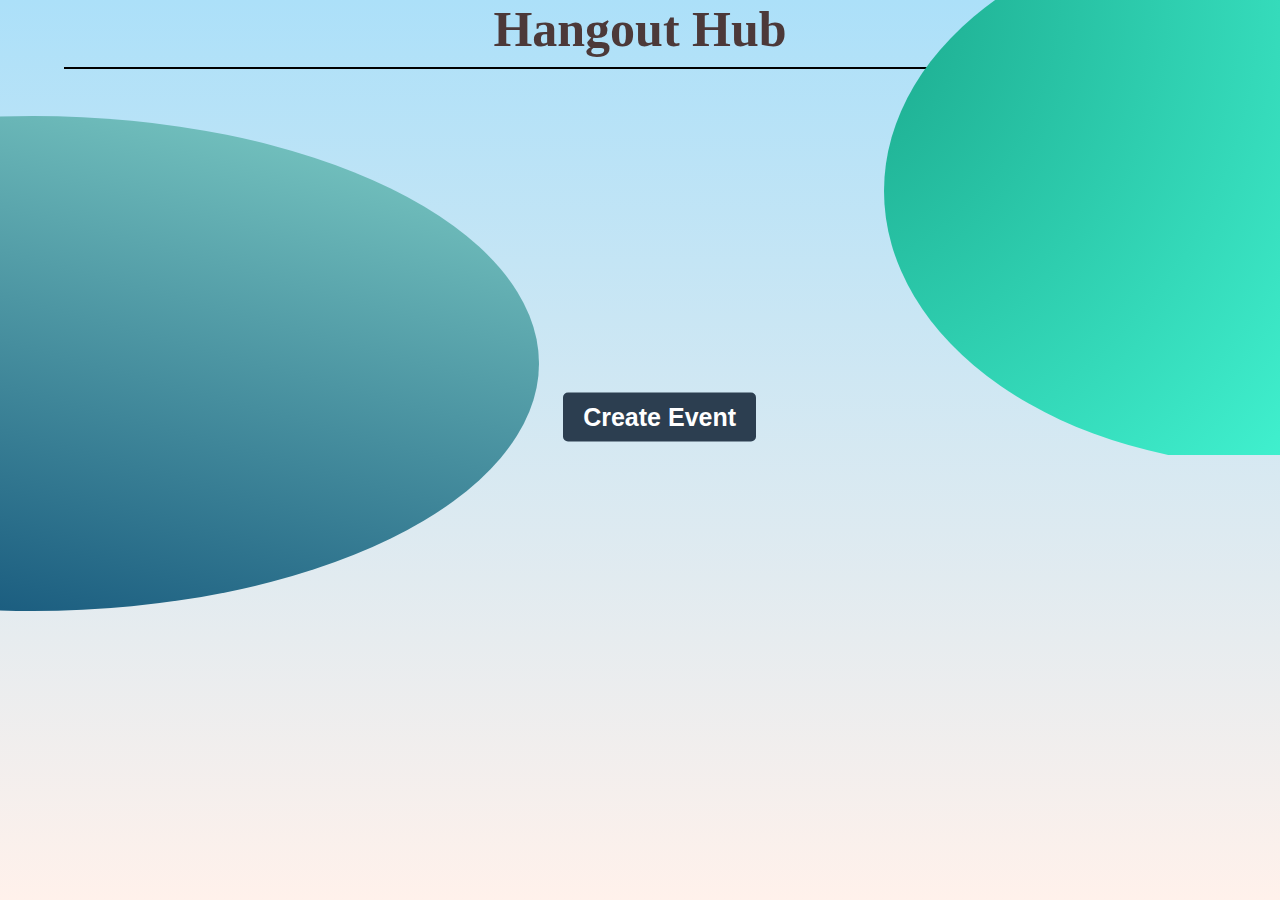
==== index.html @ 0f09fcb5 "Initial commit: Added initial HTML structure  and CSS styles for octagonal shapes." ====
<!DOCTYPE html>
<html lang="en">
<head>
    <meta charset="UTF-8">
    <meta name="viewport" content="width=device-width, initial-scale=1.0">
    <title>Hangout Hub</title>
    <link rel="stylesheet" href="css/style.css">
</head>
<body>
    <header>
        <h1>
            <div>
                Hangout Hub
            </div>
            
        </h1>
    </header>
    <main>
        <h2 class="button-event">
            Create Event
        </h2>
        <div class="octaOne floating"></div>
        <div class="octaTwo floating"></div>
    </main>
    <!--Footer-->
</body>
</html>
---- css/style.css ----
body {
    font-family: sans-serif;
    background: linear-gradient(to top, #fff1eb 0%, #ace0f9 100%);
    min-height: 100vh;
    margin: 0; /* Remove default margin */
    padding: 0; /* Remove default padding */
}

h1 {
    color: rgb(76, 57, 57);
    font-family: "Papyrus", fantasy;
    margin: 0;
    padding: 0; 
    text-align: center; 
    font-size: 50px;
}

h1:after {
    display: inline-block;
    content: "";
    height: 2px;
    background: black;
    min-width: 90%;
    margin-bottom: 35px;
  }

p {
    font-size: 16px;
}
.upperBox {
    width: 100%; /* Ensure element fits within viewport */
    max-width: 100%; /* Ensure element does not exceed viewport */
    overflow: hidden; 
    height: 500px;
}

.button-event{
    display: inline-block;
    padding: 10px 20px;
    background-color: #2c3e50;
    color: #fff;
    text-decoration: none;
    border: none;
    border-radius: 5px;
    cursor: pointer;
    transition: background-color 0.3s ease;
    font-size: 25px;
    font-weight: bold;

    /* Center horizontally */
    position: fixed;
    left: 44%;
    transform: translateX(-50%);
    
    /* Center vertically */
    top: 44%;
    transform: translateY(-50%);
}

.button-event:hover {
    background-color: #8eb1df;
}
/* -----------------------------------------float----------------------------------------------------*/
.floating {  
    animation-name: floating;
    animation-duration: 3s;
    animation-iteration-count: infinite;
    animation-timing-function: ease-in-out;
    
}
 
@keyframes floating {
    0% { transform: translate(0,  0px); }
    50%  { transform: translate(0, 15px); }
    100%   { transform: translate(0, -0px); }    
}
/* -----------------------------------------Octa Shape----------------------------------------------------*/
.octaOne {
    width: 550px;
    
    aspect-ratio: 1;
    clip-path: ellipse(92% 45% at 6% 45%);
    background: linear-gradient(15deg, #13547a 0%, #80d0c7 100%);
}
    
.octaOne::after {
    content: " ";
    position: absolute;
    top: 0;
    left: 0;
    width: 100%;
    height: 100%;
    background-image: url(../assets/octaOne.jpg); 
    background-size: cover;
    background-position: center;
    opacity: 0;
    transition: opacity 0.8s ease; 
}

.octaOne:hover::after {
    opacity: 1;
}

.octaTwo {
    width: 550px; 
    aspect-ratio: 1; 
    
    clip-path: ellipse(72% 50% at 100% 52%);
    background: radial-gradient(circle at 7.1% 15.6%, rgb(22, 160, 133) 0%, rgb(64, 240, 206) 100.3%); 
    position: absolute;
    top: 20%; 
    right: 0; 
    transform: translate(0, -50%); 
}

.octaTwo::after {
    content: ""; 
    position:fixed;
    top: 0;
    left: 0;
    width: 100%;
    height: 100%;
    background-image: url(../assets/octaTwo.jpg); 
    background-size: cover; 
    background-position: center; 
    opacity: 0;
    transition: opacity 0.8s ease; 
}

.octaTwo:hover::after {
    opacity: 1; 
}
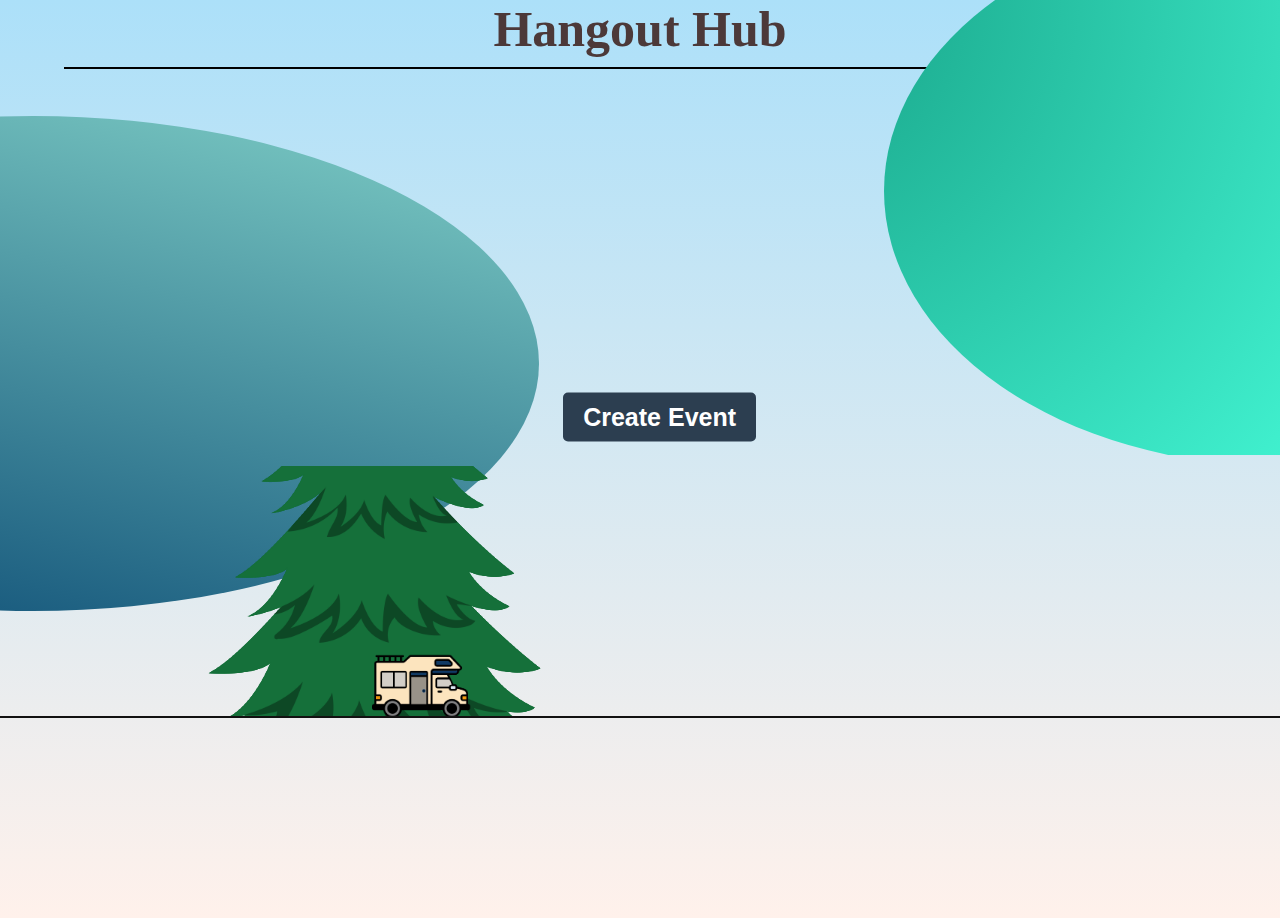
==== commit 755769dc: "Main goal was animations: add to the main site - need to add a bit more to car animations - Move on " ====
--- a/index.html
+++ b/index.html
@@ -5,6 +5,7 @@
     <meta name="viewport" content="width=device-width, initial-scale=1.0">
     <title>Hangout Hub</title>
     <link rel="stylesheet" href="css/style.css">
+    <link rel="stylesheet" href="css/animations.css">
 </head>
 <body>
     <header>
@@ -21,6 +22,17 @@
         </h2>
         <div class="octaOne floating"></div>
         <div class="octaTwo floating"></div>
+        <div class="bird bird1"></div>
+        <div class="bird bird2"></div>
+        <div class="bird bird3"></div>
+        <div class="rvloop">
+            <div class ="rv"></div>
+            <div class="tree tree1"></div>
+            <div class="tree tree2"></div>
+            <div class="tree tree3"></div>
+            <div class="tree tree4"></div>
+
+        </div>
     </main>
     <!--Footer-->
 </body>
--- a/css/style.css
+++ b/css/style.css
@@ -1,132 +1,124 @@
 body {
-    font-family: sans-serif;
-    background: linear-gradient(to top, #fff1eb 0%, #ace0f9 100%);
-    min-height: 100vh;
-    margin: 0; /* Remove default margin */
-    padding: 0; /* Remove default padding */
+  font-family: sans-serif;
+  background: linear-gradient(to top, #fff1eb 0%, #ace0f9 100%);
+  min-height: 100vh;
+  margin: 0; /* Remove default margin */
+  padding: 0; /* Remove default padding */
+  overflow: hidden;
 }
 
 h1 {
-    color: rgb(76, 57, 57);
-    font-family: "Papyrus", fantasy;
-    margin: 0;
-    padding: 0; 
-    text-align: center; 
-    font-size: 50px;
+  color: rgb(76, 57, 57);
+  font-family: "Papyrus", fantasy;
+  margin: 0;
+  padding: 0;
+  text-align: center;
+  font-size: 50px;
 }
 
 h1:after {
-    display: inline-block;
-    content: "";
-    height: 2px;
-    background: black;
-    min-width: 90%;
-    margin-bottom: 35px;
-  }
+  display: inline-block;
+  content: "";
+  height: 2px;
+  background: black;
+  min-width: 90%;
+  margin-bottom: 35px;
+}
 
 p {
-    font-size: 16px;
+  font-size: 16px;
 }
 .upperBox {
-    width: 100%; /* Ensure element fits within viewport */
-    max-width: 100%; /* Ensure element does not exceed viewport */
-    overflow: hidden; 
-    height: 500px;
+  width: 100%; /* Ensure element fits within viewport */
+  max-width: 100%; /* Ensure element does not exceed viewport */
+  overflow: hidden;
+  height: 500px;
 }
 
-.button-event{
-    display: inline-block;
-    padding: 10px 20px;
-    background-color: #2c3e50;
-    color: #fff;
-    text-decoration: none;
-    border: none;
-    border-radius: 5px;
-    cursor: pointer;
-    transition: background-color 0.3s ease;
-    font-size: 25px;
-    font-weight: bold;
+.button-event {
+  display: inline-block;
+  padding: 10px 20px;
+  background-color: #2c3e50;
+  color: #fff;
+  text-decoration: none;
+  border: none;
+  border-radius: 5px;
+  cursor: pointer;
+  transition: background-color 0.3s ease;
+  font-size: 25px;
+  font-weight: bold;
 
-    /* Center horizontally */
-    position: fixed;
-    left: 44%;
-    transform: translateX(-50%);
-    
-    /* Center vertically */
-    top: 44%;
-    transform: translateY(-50%);
+  /* Center horizontally */
+  position: fixed;
+  left: 44%;
+  transform: translateX(-50%);
+
+  /* Center vertically */
+  top: 44%;
+  transform: translateY(-50%);
 }
 
 .button-event:hover {
-    background-color: #8eb1df;
+  background-color: #8eb1df;
 }
-/* -----------------------------------------float----------------------------------------------------*/
-.floating {  
-    animation-name: floating;
-    animation-duration: 3s;
-    animation-iteration-count: infinite;
-    animation-timing-function: ease-in-out;
-    
-}
- 
-@keyframes floating {
-    0% { transform: translate(0,  0px); }
-    50%  { transform: translate(0, 15px); }
-    100%   { transform: translate(0, -0px); }    
-}
+
 /* -----------------------------------------Octa Shape----------------------------------------------------*/
 .octaOne {
-    width: 550px;
-    
-    aspect-ratio: 1;
-    clip-path: ellipse(92% 45% at 6% 45%);
-    background: linear-gradient(15deg, #13547a 0%, #80d0c7 100%);
+  width: 550px;
+
+  aspect-ratio: 1;
+  clip-path: ellipse(92% 45% at 6% 45%);
+  background: linear-gradient(15deg, #13547a 0%, #80d0c7 100%);
 }
-    
+
 .octaOne::after {
-    content: " ";
-    position: absolute;
-    top: 0;
-    left: 0;
-    width: 100%;
-    height: 100%;
-    background-image: url(../assets/octaOne.jpg); 
-    background-size: cover;
-    background-position: center;
-    opacity: 0;
-    transition: opacity 0.8s ease; 
+  content: " ";
+  position: absolute;
+  top: 0;
+  left: 0;
+  width: 100%;
+  height: 100%;
+  background-image: url(../assets/octaOne.jpg);
+  background-size: cover;
+  background-position: center;
+  opacity: 0;
+  transition: opacity 0.8s ease;
 }
 
 .octaOne:hover::after {
-    opacity: 1;
+  opacity: 1;
 }
 
 .octaTwo {
-    width: 550px; 
-    aspect-ratio: 1; 
-    
-    clip-path: ellipse(72% 50% at 100% 52%);
-    background: radial-gradient(circle at 7.1% 15.6%, rgb(22, 160, 133) 0%, rgb(64, 240, 206) 100.3%); 
-    position: absolute;
-    top: 20%; 
-    right: 0; 
-    transform: translate(0, -50%); 
+  width: 550px;
+  aspect-ratio: 1;
+
+  clip-path: ellipse(72% 50% at 100% 52%);
+  background: radial-gradient(
+    circle at 7.1% 15.6%,
+    rgb(22, 160, 133) 0%,
+    rgb(64, 240, 206) 100.3%
+  );
+  position: absolute;
+  top: 20%;
+  right: 0;
+  transform: translate(0, -50%);
 }
 
 .octaTwo::after {
-    content: ""; 
-    position:fixed;
-    top: 0;
-    left: 0;
-    width: 100%;
-    height: 100%;
-    background-image: url(../assets/octaTwo.jpg); 
-    background-size: cover; 
-    background-position: center; 
-    opacity: 0;
-    transition: opacity 0.8s ease; 
+  content: "";
+  position: fixed;
+  top: 0;
+  left: 0;
+  width: 100%;
+  height: 100%;
+  background-image: url(../assets/octaTwo.jpg);
+  background-size: cover;
+  background-position: center;
+  opacity: 0;
+  transition: opacity 0.8s ease;
 }
 
 .octaTwo:hover::after {
-    opacity: 1; 
+  opacity: 1;
 }
--- a/css/animations.css
+++ b/css/animations.css
@@ -0,0 +1,203 @@
+/* -----------------------------------------float----------------------------------------------------*/
+.floating {
+    animation-name: floating;
+    animation-duration: 3s;
+    animation-iteration-count: infinite;
+    animation-timing-function: ease-in-out;
+  }
+  
+  @keyframes floating {
+    0% {
+      transform: translate(0, 0px);
+    }
+    50% {
+      transform: translate(0, 15px);
+    }
+    100% {
+      transform: translate(0, -0px);
+    }
+  }
+  /* -----------------------------------------Birds----------------------------------------------------*/
+.bird{
+    background:url("../assets/bird.png");
+    width: 130px;
+    height: 175px;
+    position: absolute;
+}
+
+.bird1{
+    top: 25%;
+    left: -10%;
+    animation: birdFly 1s steps(10) infinite, birdMove 16s linear infinite;
+}
+
+.bird2{
+    top: 5%;
+    left: -10%;
+    animation: birdFly 1s steps(10) infinite, birdMove2 15s linear infinite;
+    animation-delay: 3s;
+}
+
+.bird3{
+    top: 15%;
+    left: -10%;
+    animation: birdFly 1s steps(10) infinite, birdMove2 14s linear infinite;
+    animation-delay: 5s;
+}
+
+/* --bird animation-- */
+@keyframes birdFly{
+    0%{
+        background-position-x: 0px;
+    }
+    100%{
+        background-position-x: 1305px;
+    }
+}
+
+
+/* --bird movement left to right-- */
+@keyframes birdMove{
+    0% {
+		transform: scale(0.2) translateX(-10vw);
+	}
+	
+	10% {
+		transform: translateY(2vh) translateX(10vw) scale(0.4);
+	}
+	
+	20% {
+		transform: translateY(0vh) translateX(30vw) scale(0.5);
+	}
+	
+	30% {
+		transform: translateY(4vh) translateX(50vw) scale(0.6);
+	}
+	
+	40% {
+		transform: translateY(2vh) translateX(70vw) scale(0.6);
+	}
+	
+	50% {
+		transform: translateY(0vh) translateX(90vw) scale(0.6);
+	}
+	
+	60% {
+		transform: translateY(0vh) translateX(110vw) scale(0.6);
+	}
+	
+	100% {
+		transform: translateY(0vh) translateX(110vw) scale(0.6);
+	}
+	
+}
+@keyframes birdMove2 {
+    0% {
+        transform: scale(0.3) translateX(-10vw);
+    }
+    
+    10% {
+        transform: translateY(-3vh) translateX(8vw) scale(0.4);
+    }
+    
+    20% {
+        transform: translateY(2vh) translateX(20vw) scale(0.45);
+    }
+    
+    30% {
+        transform: translateY(-2vh) translateX(35vw) scale(0.5);
+    }
+    
+    40% {
+        transform: translateY(3vh) translateX(50vw) scale(0.55);
+    }
+    
+    50% {
+        transform: translateY(-1vh) translateX(65vw) scale(0.6);
+    }
+    
+    60% {
+        transform: translateY(2vh) translateX(80vw) scale(0.65);
+    }
+    
+    70% {
+        transform: translateY(-2vh) translateX(95vw) scale(0.7);
+    }
+    
+    80% {
+        transform: translateY(1vh) translateX(110vw) scale(0.75);
+    }
+    
+    90% {
+        transform: translateY(-1vh) translateX(125vw) scale(0.8);
+    }
+    
+    100% {
+        transform: translateY(0vh) translateX(140vw) scale(0.85);
+    }
+}
+  /* -----------------------------------------RV----------------------------------------------------*/
+  .rvloop {
+    margin: 0 auto;
+    position: relative;
+    display: block;
+    width: 100%;
+    height: 250px;
+    overflow: hidden;
+    border-bottom: 2.5px solid #121111;
+    top: -200px;
+}
+
+.rv{
+    background: url(../assets/rv.png) no-repeat;
+    background-size: cover; 
+    width: 500px;
+    height: 440px;
+    position: absolute;
+    z-index: 2; 
+    top: 84%; 
+    left: 33%; 
+    transform: translate(-50%, -50%) scale(0.2); 
+}
+
+.tree {
+    background: url(../assets/treeOne.png) no-repeat;
+    background-size: contain;
+    width: 100%;
+    height: 300%;
+    position: absolute;
+    top: -70%;
+    
+}
+
+.tree1{
+    animation: tree 7s linear infinite;
+    z-index: 1;
+}
+
+.tree2{
+    animation: tree 9s linear infinite;
+    z-index: 1;
+}
+
+.tree3{
+    animation: tree 6s linear infinite;
+    z-index: 1;
+}
+
+.tree4{
+    animation: tree 10s linear infinite;
+    z-index: 1;
+}
+
+@keyframes tree {
+    0% {
+        transform: translateX(100%) scale(0.15); /* Start outside the left edge */
+    }
+    100% {
+        transform: translateX(-100%) scale(0.15); /* Move outside the right edge */
+    }
+}
+
+
+
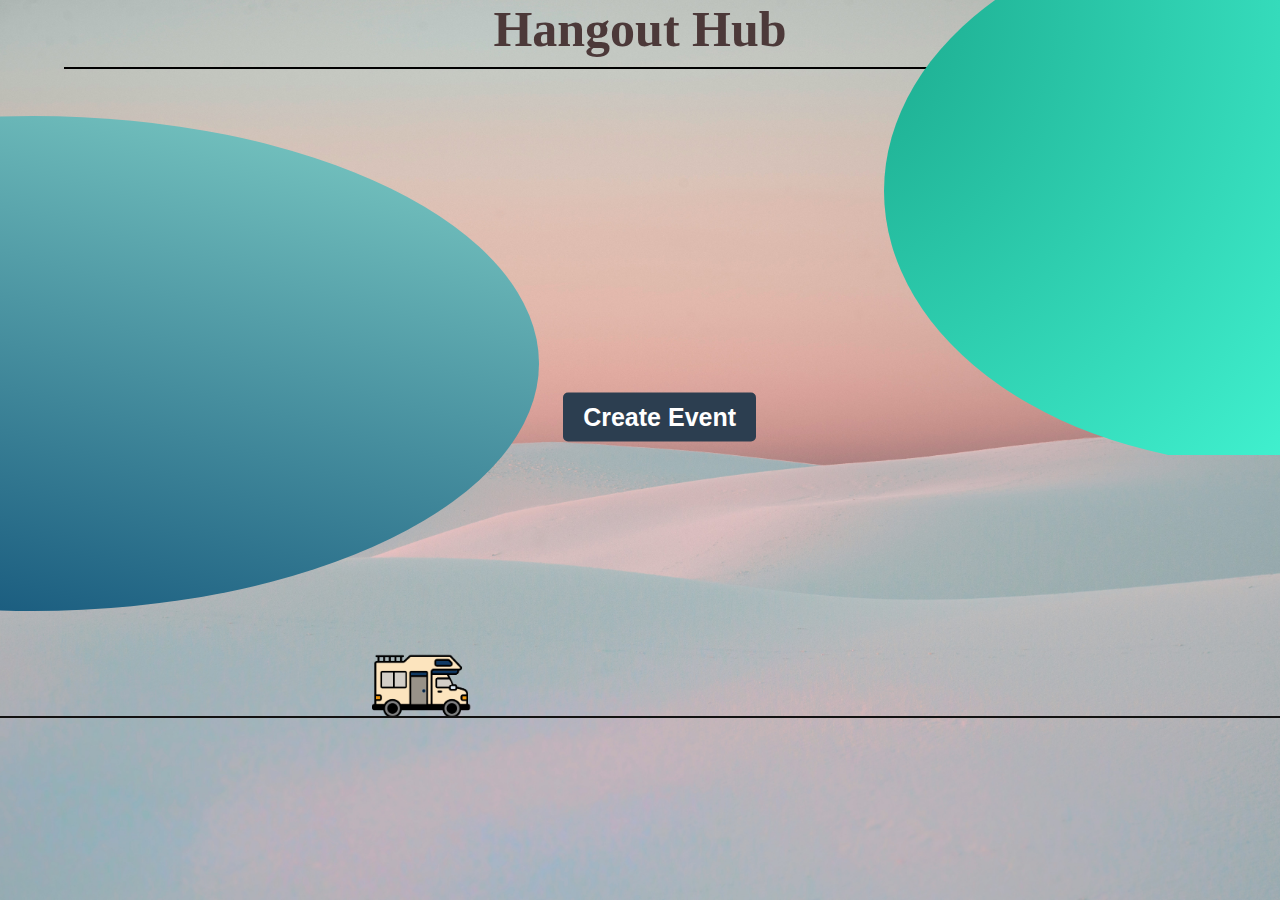
==== commit 7cb9d1e3: "changed bg" ====
--- a/index.html
+++ b/index.html
@@ -30,8 +30,8 @@
             <div class="tree tree1"></div>
             <div class="tree tree2"></div>
             <div class="tree tree3"></div>
-            <div class="tree tree4"></div>
-
+            <div class="doubletree tree4"></div>
+            <div class="doubletree tree"></div>
         </div>
     </main>
     <!--Footer-->
--- a/css/style.css
+++ b/css/style.css
@@ -1,12 +1,17 @@
+html, body {
+  height: 100%;
+  margin: 0; /* Remove default margin */
+  padding: 0; /* Remove default padding */
+  overflow: hidden; /* Prevent scrolling */
+}
+
 body {
   font-family: sans-serif;
-  background: linear-gradient(to top, #fff1eb 0%, #ace0f9 100%);
-  min-height: 100vh;
-  margin: 0; /* Remove default margin */
-  padding: 0; /* Remove default padding */
-  overflow: hidden;
+  background-image: url(../assets/bg.jpg);
+  background-size: cover; /* Ensure the image covers the entire body */
+  background-position: center; /* Center the background image */
+  background-repeat: no-repeat; /* Prevent the background image from repeating */
 }
-
 h1 {
   color: rgb(76, 57, 57);
   font-family: "Papyrus", fantasy;
--- a/css/animations.css
+++ b/css/animations.css
@@ -1,7 +1,7 @@
 /* -----------------------------------------float----------------------------------------------------*/
 .floating {
     animation-name: floating;
-    animation-duration: 3s;
+    animation-duration: 3.5s;
     animation-iteration-count: infinite;
     animation-timing-function: ease-in-out;
   }
@@ -167,37 +167,58 @@
     height: 300%;
     position: absolute;
     top: -70%;
+    opacity: 0;
+}
+.doubletree {
+    background: url(../assets/treeTwo.png) no-repeat;
+    background-size: contain;
+    width: 100%;
+    height: 300%;
+    position: absolute;
+    top: -70%;
+    opacity: 0;
     
 }
 
 .tree1{
-    animation: tree 7s linear infinite;
+    animation: tree 8s linear infinite;
     z-index: 1;
 }
 
 .tree2{
-    animation: tree 9s linear infinite;
-    z-index: 1;
+    animation: tree 8s linear infinite;
+    z-index: 1;
+    animation-delay: 1.3s;
 }
 
 .tree3{
-    animation: tree 6s linear infinite;
-    z-index: 1;
+    animation: tree 8s linear infinite;
+    z-index: 1;
+    animation-delay: 3s;
 }
 
 .tree4{
-    animation: tree 10s linear infinite;
-    z-index: 1;
+    animation: tree 8s linear infinite;
+    z-index: 1;
+    animation-delay: 2s;
+}
+
+.tree5{
+    animation: tree 8s linear infinite;
+    z-index: 1;
+    animation-delay: 4.6s;
 }
 
 @keyframes tree {
     0% {
-        transform: translateX(100%) scale(0.15); /* Start outside the left edge */
+        transform: translateX(100%) scale(0.15);
+        opacity: 100; 
     }
     100% {
-        transform: translateX(-100%) scale(0.15); /* Move outside the right edge */
-    }
-}
-
-
-
+        transform: translateX(-100%) scale(0.15);
+        opacity: 100; 
+    }
+}
+
+
+
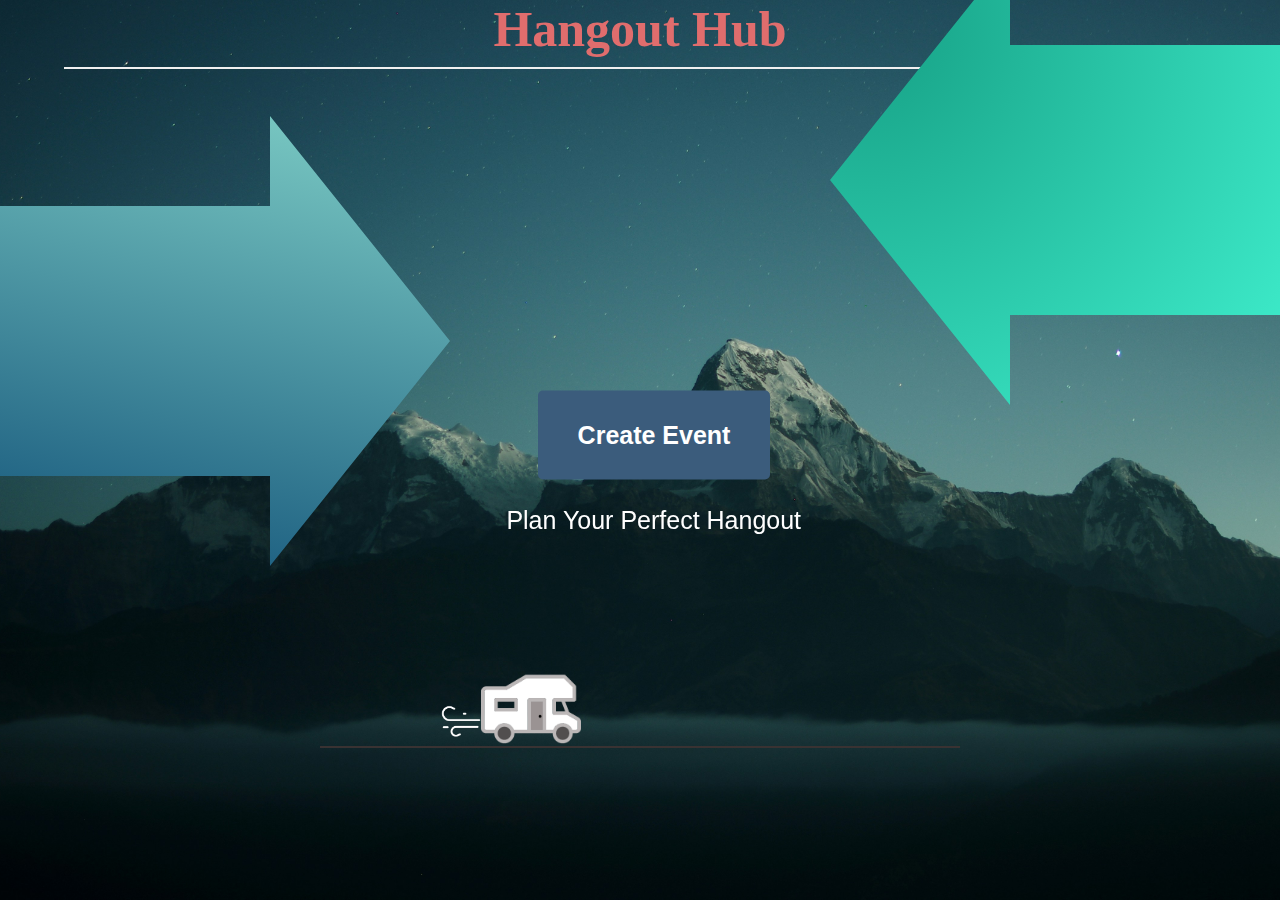
==== commit 1948ed87: "Note: changed bg, ocat shapes to arrow, changed  annimation to match site theme" ====
--- a/index.html
+++ b/index.html
@@ -17,21 +17,21 @@
         </h1>
     </header>
     <main>
-        <h2 class="button-event">
-            Create Event
-        </h2>
-        <div class="octaOne floating"></div>
-        <div class="octaTwo floating"></div>
+        <h2 class="button-event">Create Event</h2>
+        <p class="slogan">Plan Your Perfect Hangout</p>
+        <div class="arrowOne floating"></div>
+        <div class="arrowTwo floating"></div>
         <div class="bird bird1"></div>
         <div class="bird bird2"></div>
         <div class="bird bird3"></div>
         <div class="rvloop">
             <div class ="rv"></div>
+            <div class="rvFloat rvFloating"></div>
             <div class="tree tree1"></div>
             <div class="tree tree2"></div>
             <div class="tree tree3"></div>
             <div class="doubletree tree4"></div>
-            <div class="doubletree tree"></div>
+            <div class="doubletree tree5"></div>
         </div>
     </main>
     <!--Footer-->
--- a/css/style.css
+++ b/css/style.css
@@ -11,9 +11,11 @@
   background-size: cover; /* Ensure the image covers the entire body */
   background-position: center; /* Center the background image */
   background-repeat: no-repeat; /* Prevent the background image from repeating */
+  background-attachment: fixed; /* Fix the background image in place */
 }
+
 h1 {
-  color: rgb(76, 57, 57);
+  color: rgb(224, 109, 109);
   font-family: "Papyrus", fantasy;
   margin: 0;
   padding: 0;
@@ -25,7 +27,7 @@
   display: inline-block;
   content: "";
   height: 2px;
-  background: black;
+  background: rgb(240, 240, 240);
   min-width: 90%;
   margin-bottom: 35px;
 }
@@ -33,17 +35,11 @@
 p {
   font-size: 16px;
 }
-.upperBox {
-  width: 100%; /* Ensure element fits within viewport */
-  max-width: 100%; /* Ensure element does not exceed viewport */
-  overflow: hidden;
-  height: 500px;
-}
 
 .button-event {
   display: inline-block;
-  padding: 10px 20px;
-  background-color: #2c3e50;
+  padding: 30px 40px;
+  background-color: #3b5c7c;
   color: #fff;
   text-decoration: none;
   border: none;
@@ -55,50 +51,61 @@
 
   /* Center horizontally */
   position: fixed;
-  left: 44%;
+  left: 42%;
   transform: translateX(-50%);
 
   /* Center vertically */
-  top: 44%;
+  top: 46%;
   transform: translateY(-50%);
 }
 
 .button-event:hover {
   background-color: #8eb1df;
 }
-
-/* -----------------------------------------Octa Shape----------------------------------------------------*/
-.octaOne {
-  width: 550px;
-
-  aspect-ratio: 1;
-  clip-path: ellipse(92% 45% at 6% 45%);
-  background: linear-gradient(15deg, #13547a 0%, #80d0c7 100%);
+.slogan{
+  display: inline-block;
+  position: fixed;
+  transform: translateX(-50%);
+  transform: translateY(-50%);
+  color: #fff;
+  font-size: 25px;
+  padding: 10px 20px;
+  top: 55%;
+  left: 38%;
+  text-align: center;
 }
 
-.octaOne::after {
+/* -----------------------------------------Arrow Shape----------------------------------------------------*/
+.arrowOne {
+  width: 450px;
+  aspect-ratio: 1;
+  clip-path: polygon(0% 20%, 60% 20%, 60% 0%, 100% 50%, 60% 100%, 60% 80%, 0% 80%);
+  background: linear-gradient(15deg, #13547a 0%, #80d0c7 100%);
+  position: relative;
+}
+
+.arrowOne::after {
   content: " ";
-  position: absolute;
+  position: fixed;
   top: 0;
   left: 0;
   width: 100%;
   height: 100%;
-  background-image: url(../assets/octaOne.jpg);
+  background-image: url(../assets/arrowOne.jpg);
   background-size: cover;
   background-position: center;
   opacity: 0;
   transition: opacity 0.8s ease;
 }
 
-.octaOne:hover::after {
+.arrowOne:hover::after {
   opacity: 1;
 }
 
-.octaTwo {
-  width: 550px;
+.arrowTwo {
+  width: 450px;
   aspect-ratio: 1;
-
-  clip-path: ellipse(72% 50% at 100% 52%);
+  clip-path: polygon(40% 0%, 40% 20%, 100% 20%, 100% 80%, 40% 80%, 40% 100%, 0% 50%);
   background: radial-gradient(
     circle at 7.1% 15.6%,
     rgb(22, 160, 133) 0%,
@@ -110,20 +117,20 @@
   transform: translate(0, -50%);
 }
 
-.octaTwo::after {
+.arrowTwo::after {
   content: "";
   position: fixed;
   top: 0;
   left: 0;
   width: 100%;
   height: 100%;
-  background-image: url(../assets/octaTwo.jpg);
+  background-image: url(../assets/arrowTwo.jpg);
   background-size: cover;
   background-position: center;
   opacity: 0;
   transition: opacity 0.8s ease;
 }
 
-.octaTwo:hover::after {
+.arrowTwo:hover::after {
   opacity: 1;
 }
--- a/css/animations.css
+++ b/css/animations.css
@@ -138,14 +138,13 @@
 }
   /* -----------------------------------------RV----------------------------------------------------*/
   .rvloop {
-    margin: 0 auto;
-    position: relative;
+    position: absolute;
     display: block;
-    width: 100%;
-    height: 250px;
+    width: 50%;
+    height: 20%;
+    left: 25%;
     overflow: hidden;
-    border-bottom: 2.5px solid #121111;
-    top: -200px;
+    border-bottom: 2.5px solid #393232;
 }
 
 .rv{
@@ -155,56 +154,87 @@
     height: 440px;
     position: absolute;
     z-index: 2; 
-    top: 84%; 
+    top: 76%; 
     left: 33%; 
     transform: translate(-50%, -50%) scale(0.2); 
 }
 
+.rvFloat{
+    background: url(../assets/rvFloat.png) no-repeat;
+    background-size: cover; 
+    width: 500px;
+    height: 440px;
+    position: absolute;
+    z-index: 2; 
+    top: 85%; 
+    left: 22%; 
+    transform: translate(-50%, -50%) scale(0.08); 
+}
+
+.rvFloating {
+    animation-name: rvfloating;
+    animation-duration: 2s;
+    animation-iteration-count: infinite;
+    animation-timing-function: ease-in-out;
+}
+
+@keyframes rvfloating {
+    0% {
+        transform: translate(-50%, -50%) scale(0.08) translateY(0);
+    }
+    50% {
+        transform: translate(-50%, -50%) scale(0.08) translateY(-40px);
+    }
+    100% {
+        transform: translate(-50%, -50%) scale(0.08) translateY(0);
+    }
+}
+
 .tree {
-    background: url(../assets/treeOne.png) no-repeat;
+    background: url(../assets/tree.png) no-repeat;
     background-size: contain;
     width: 100%;
     height: 300%;
     position: absolute;
-    top: -70%;
+    top: -68%;
     opacity: 0;
 }
 .doubletree {
-    background: url(../assets/treeTwo.png) no-repeat;
+    background: url(../assets/doubletree.png) no-repeat;
     background-size: contain;
     width: 100%;
     height: 300%;
     position: absolute;
-    top: -70%;
+    top: -68%;
     opacity: 0;
     
 }
 
 .tree1{
-    animation: tree 8s linear infinite;
+    animation: tree 7s linear infinite;
     z-index: 1;
 }
 
 .tree2{
-    animation: tree 8s linear infinite;
+    animation: tree 7s linear infinite;
     z-index: 1;
     animation-delay: 1.3s;
 }
 
 .tree3{
-    animation: tree 8s linear infinite;
+    animation: tree 7s linear infinite;
     z-index: 1;
     animation-delay: 3s;
 }
 
 .tree4{
-    animation: tree 8s linear infinite;
+    animation: tree 7s linear infinite;
     z-index: 1;
     animation-delay: 2s;
 }
 
 .tree5{
-    animation: tree 8s linear infinite;
+    animation: tree 7s linear infinite;
     z-index: 1;
     animation-delay: 4.6s;
 }
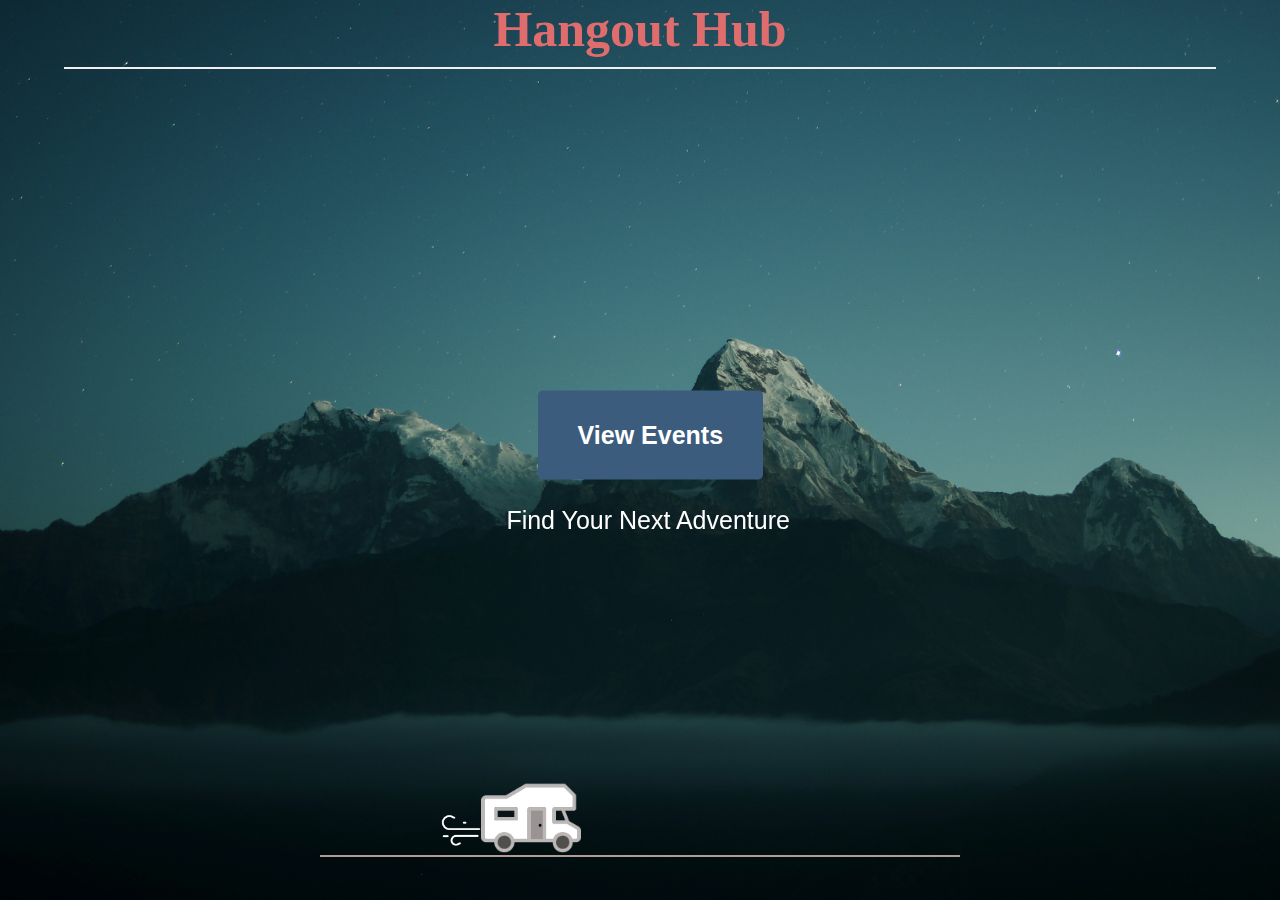
==== commit 96f50879: "fixed up home page: added event page, still need work done on it" ====
--- a/index.html
+++ b/index.html
@@ -7,31 +7,24 @@
     <link rel="stylesheet" href="css/style.css">
     <link rel="stylesheet" href="css/animations.css">
 </head>
-<body>
+<body class="main-bg">
     <header>
-        <h1>
-            <div>
-                Hangout Hub
-            </div>
-            
-        </h1>
+        <h1>Hangout Hub</h1>
     </header>
     <main>
-        <h2 class="button-event">Create Event</h2>
-        <p class="slogan">Plan Your Perfect Hangout</p>
-        <div class="arrowOne floating"></div>
-        <div class="arrowTwo floating"></div>
+        <a href="event.html"><h2 class="button-event">View Events</h2></a>
+        <p class="slogan">Find Your Next Adventure</p>
         <div class="bird bird1"></div>
         <div class="bird bird2"></div>
         <div class="bird bird3"></div>
-        <div class="rvloop">
+        <div class="rv-loop">
             <div class ="rv"></div>
-            <div class="rvFloat rvFloating"></div>
+            <div class="rv-float rv-floating"></div>
             <div class="tree tree1"></div>
             <div class="tree tree2"></div>
             <div class="tree tree3"></div>
-            <div class="doubletree tree4"></div>
-            <div class="doubletree tree5"></div>
+            <div class="double-tree tree4"></div>
+            <div class="double-tree tree5"></div>
         </div>
     </main>
     <!--Footer-->
--- a/css/style.css
+++ b/css/style.css
@@ -5,7 +5,7 @@
   overflow: hidden; /* Prevent scrolling */
 }
 
-body {
+.main-bg {
   font-family: sans-serif;
   background-image: url(../assets/bg.jpg);
   background-size: cover; /* Ensure the image covers the entire body */
@@ -73,64 +73,4 @@
   top: 55%;
   left: 38%;
   text-align: center;
-}
-
-/* -----------------------------------------Arrow Shape----------------------------------------------------*/
-.arrowOne {
-  width: 450px;
-  aspect-ratio: 1;
-  clip-path: polygon(0% 20%, 60% 20%, 60% 0%, 100% 50%, 60% 100%, 60% 80%, 0% 80%);
-  background: linear-gradient(15deg, #13547a 0%, #80d0c7 100%);
-  position: relative;
-}
-
-.arrowOne::after {
-  content: " ";
-  position: fixed;
-  top: 0;
-  left: 0;
-  width: 100%;
-  height: 100%;
-  background-image: url(../assets/arrowOne.jpg);
-  background-size: cover;
-  background-position: center;
-  opacity: 0;
-  transition: opacity 0.8s ease;
-}
-
-.arrowOne:hover::after {
-  opacity: 1;
-}
-
-.arrowTwo {
-  width: 450px;
-  aspect-ratio: 1;
-  clip-path: polygon(40% 0%, 40% 20%, 100% 20%, 100% 80%, 40% 80%, 40% 100%, 0% 50%);
-  background: radial-gradient(
-    circle at 7.1% 15.6%,
-    rgb(22, 160, 133) 0%,
-    rgb(64, 240, 206) 100.3%
-  );
-  position: absolute;
-  top: 20%;
-  right: 0;
-  transform: translate(0, -50%);
-}
-
-.arrowTwo::after {
-  content: "";
-  position: fixed;
-  top: 0;
-  left: 0;
-  width: 100%;
-  height: 100%;
-  background-image: url(../assets/arrowTwo.jpg);
-  background-size: cover;
-  background-position: center;
-  opacity: 0;
-  transition: opacity 0.8s ease;
-}
-
-.arrowTwo:hover::after {
-  opacity: 1;
-}
+}--- a/css/animations.css
+++ b/css/animations.css
@@ -1,23 +1,4 @@
-/* -----------------------------------------float----------------------------------------------------*/
-.floating {
-    animation-name: floating;
-    animation-duration: 3.5s;
-    animation-iteration-count: infinite;
-    animation-timing-function: ease-in-out;
-  }
-  
-  @keyframes floating {
-    0% {
-      transform: translate(0, 0px);
-    }
-    50% {
-      transform: translate(0, 15px);
-    }
-    100% {
-      transform: translate(0, -0px);
-    }
-  }
-  /* -----------------------------------------Birds----------------------------------------------------*/
+/* -----------------------------------------Birds----------------------------------------------------*/
 .bird{
     background:url("../assets/bird.png");
     width: 130px;
@@ -28,25 +9,25 @@
 .bird1{
     top: 25%;
     left: -10%;
-    animation: birdFly 1s steps(10) infinite, birdMove 16s linear infinite;
+    animation: bird-fly 1s steps(10) infinite, bird-move 16s linear infinite;
 }
 
 .bird2{
     top: 5%;
     left: -10%;
-    animation: birdFly 1s steps(10) infinite, birdMove2 15s linear infinite;
+    animation: bird-fly 1s steps(10) infinite, bird-move2 15s linear infinite;
     animation-delay: 3s;
 }
 
 .bird3{
     top: 15%;
     left: -10%;
-    animation: birdFly 1s steps(10) infinite, birdMove2 14s linear infinite;
+    animation: bird-fly 1s steps(10) infinite, bird-move2 14s linear infinite;
     animation-delay: 5s;
 }
 
 /* --bird animation-- */
-@keyframes birdFly{
+@keyframes bird-fly{
     0%{
         background-position-x: 0px;
     }
@@ -57,7 +38,7 @@
 
 
 /* --bird movement left to right-- */
-@keyframes birdMove{
+@keyframes bird-move{
     0% {
 		transform: scale(0.2) translateX(-10vw);
 	}
@@ -91,7 +72,7 @@
 	}
 	
 }
-@keyframes birdMove2 {
+@keyframes bird-move2 {
     0% {
         transform: scale(0.3) translateX(-10vw);
     }
@@ -137,14 +118,15 @@
     }
 }
   /* -----------------------------------------RV----------------------------------------------------*/
-  .rvloop {
+  .rv-loop {
     position: absolute;
     display: block;
     width: 50%;
     height: 20%;
     left: 25%;
     overflow: hidden;
-    border-bottom: 2.5px solid #393232;
+    border-bottom: 2.5px solid #b39a9a;
+    top: 75%;
 }
 
 .rv{
@@ -159,7 +141,7 @@
     transform: translate(-50%, -50%) scale(0.2); 
 }
 
-.rvFloat{
+.rv-float{
     background: url(../assets/rvFloat.png) no-repeat;
     background-size: cover; 
     width: 500px;
@@ -171,14 +153,14 @@
     transform: translate(-50%, -50%) scale(0.08); 
 }
 
-.rvFloating {
-    animation-name: rvfloating;
+.rv-floating {
+    animation-name: rv-floatings;
     animation-duration: 2s;
     animation-iteration-count: infinite;
     animation-timing-function: ease-in-out;
 }
 
-@keyframes rvfloating {
+@keyframes rv-floatings {
     0% {
         transform: translate(-50%, -50%) scale(0.08) translateY(0);
     }
@@ -199,7 +181,7 @@
     top: -68%;
     opacity: 0;
 }
-.doubletree {
+.double-tree {
     background: url(../assets/doubletree.png) no-repeat;
     background-size: contain;
     width: 100%;
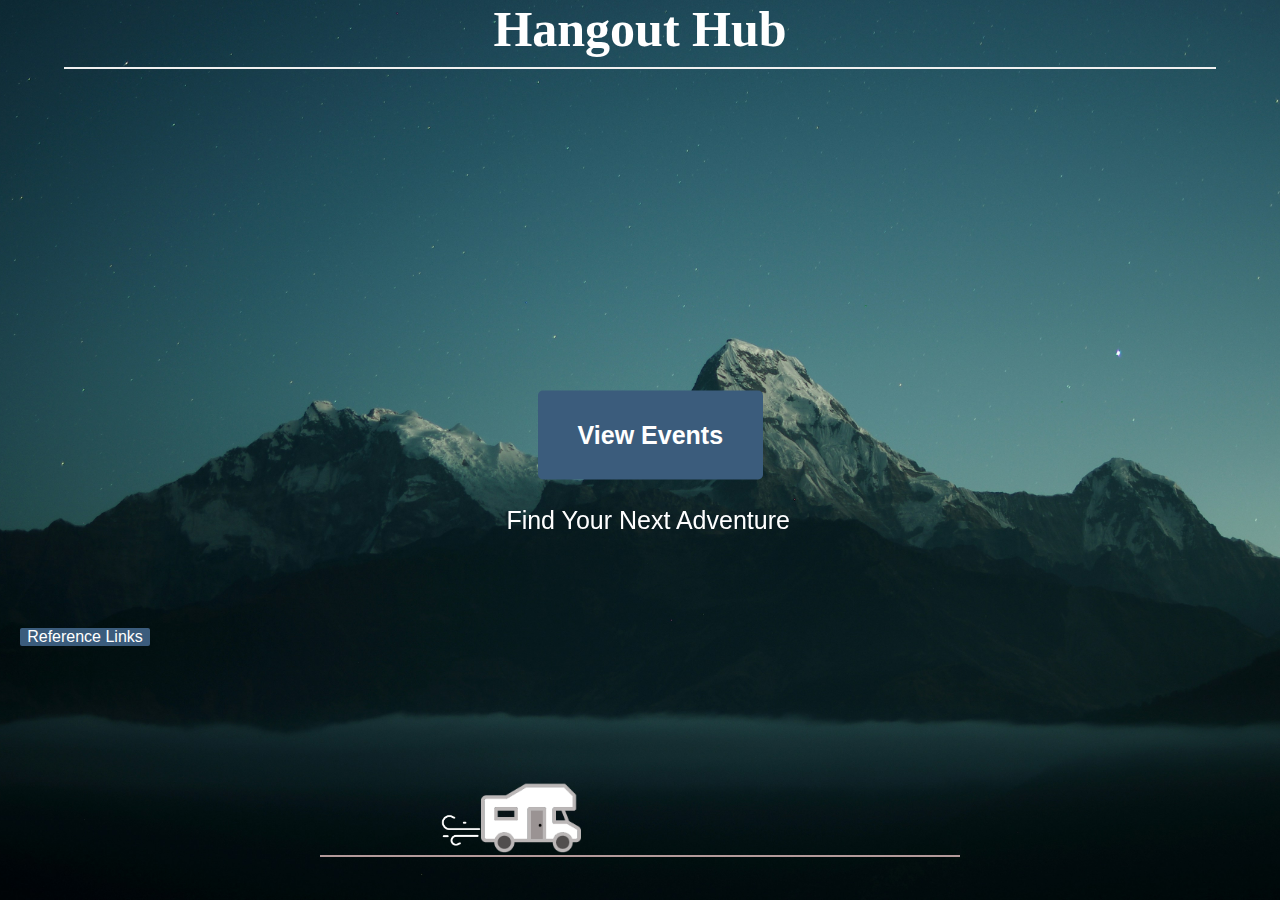
==== commit 10585f7c: "cleaning up project" ====
--- a/index.html
+++ b/index.html
@@ -27,6 +27,30 @@
             <div class="double-tree tree5"></div>
         </div>
     </main>
-    <!--Footer-->
+    <footer>
+        <div class="popup" onclick="myFunction()">
+            Reference Links
+            <span class="popuptext" id="myPopup">
+                <ul>
+                    <li><a href="https://www.flaticon.com/free-icons/rv" title="RV icons" target="_blank">RV icons created by Dreamstale - Flaticon</a></li>
+                    <li><a href="https://www.flaticon.com/free-icons/wind" title="wind icons" target="_blank">Wind icons created by Prashu Rapol - Flaticon</a></li>
+                    <li><a href="https://codepen.io/matchboxhero/pen/RLebOY" target="_blank">CodePen Example</a></li>
+                    <li><a href="https://www.flaticon.com/free-icons/tree" title="tree icons" target="_blank">Tree icons created by Freepik - Flaticon</a></li>
+                    <li><a href="https://unsplash.com/@danielleone?utm_content=creditCopyText&utm_medium=referral&utm_source=unsplash" target="_blank">Photo by Daniel Leone on Unsplash</a></li>
+                    <li><a href="https://unsplash.com/@harleydavidson?utm_content=creditCopyText&utm_medium=referral&utm_source=unsplash" target="_blank">Photo by Harley-Davidson on Unsplash</a></li>
+                    <li><a href="https://github.com/SnippetsDevelop/snippetsdevelop.github.io/blob/master/codes/vertical-carousel.html" target="_blank">GitHub Vertical Carousel</a></li>
+                    <li><a href="https://www.flaticon.com/free-icons/download" title="download icons" target="_blank">Download icons created by Roundicons Premium - Flaticon</a></li>
+                </ul>
+            </span>
+        </div>
+    </footer>
+    
+    <script>
+        function myFunction() {
+            let popup = document.getElementById("myPopup");
+            popup.classList.toggle("show");
+        }
+    </script>
+    
 </body>
 </html>--- a/css/style.css
+++ b/css/style.css
@@ -15,7 +15,7 @@
 }
 
 h1 {
-  color: rgb(224, 109, 109);
+  color: white;
   font-family: "Papyrus", fantasy;
   margin: 0;
   padding: 0;
@@ -73,4 +73,63 @@
   top: 55%;
   left: 38%;
   text-align: center;
+}
+
+.popup {
+  position: relative;
+  display: inline-block;
+  cursor: pointer;
+  -webkit-user-select: none;
+  -moz-user-select: none;
+  -ms-user-select: none;
+  user-select: none;
+  color: #fff;
+  background-color: rgb(59,92,124);
+  width: 130px;
+  text-align: center;
+  border-radius: 2px;
+  margin-top: 40%;
+  margin-left: 20px;
+}
+
+.popup .popuptext {
+  visibility: hidden;
+  width: 160px;
+  background-color: #555;
+  color: #fff;
+  text-align: center;
+  border-radius: 6px;
+  padding: 8px 0;
+  position: absolute;
+  z-index: 1;
+  bottom: 125%;
+  left: 50%;
+  margin-left: -80px;
+}
+
+.popup .popuptext::after {
+  content: "";
+  position: absolute;
+  top: 100%;
+  left: 50%;
+  margin-left: -5px;
+  border-width: 5px;
+  border-style: solid;
+  border-color: #555 transparent transparent transparent;
+}
+
+.popup .show {
+  visibility: visible;
+  -webkit-animation: fadeIn 1s;
+  animation: fadeIn 1s;
+}
+
+@-webkit-keyframes fadeIn {
+  from {opacity: 0;} 
+  to {opacity: 1;}
+}
+
+@keyframes fadeIn {
+  from {opacity: 0;}
+  to {opacity:1 ;}
 }